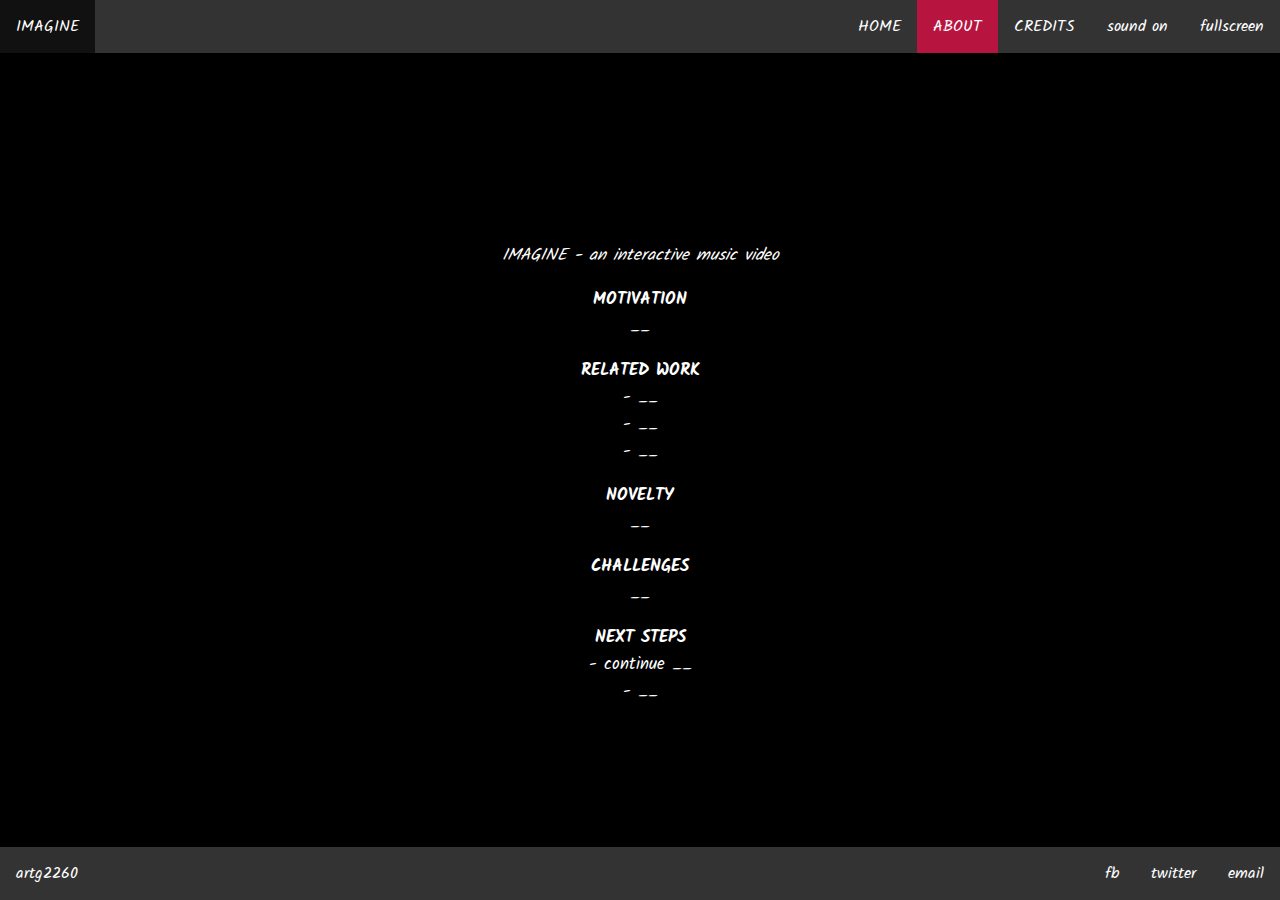
==== about.html @ 982e7da4 "p u s h" ====
<!DOCTYPE html>

<head>
  <meta charset="utf-8">
  <title>IMAGINE . about</title>
  <link rel="stylesheet" href="style.css">
  <link href="https://fonts.googleapis.com/css?family=Kalam" rel="stylesheet">
</head>

<body>
  <div class="nav">
    <ul id="left">
      <li><a href="index.html">IMAGINE</a></li>
    </ul>
    <ul id="right">
      <li><a id="fullscreen">fullscreen</a></li>
      <script>
        function toggleFullscreen(elem) {
          elem = elem || document.documentElement;
          if (!document.fullscreenElement && !document.mozFullScreenElement &&
            !document.webkitFullscreenElement && !document.msFullscreenElement) {
            if (elem.requestFullscreen) {
              elem.requestFullscreen();
            } else if (elem.msRequestFullscreen) {
              elem.msRequestFullscreen();
            } else if (elem.mozRequestFullScreen) {
              elem.mozRequestFullScreen();
            } else if (elem.webkitRequestFullscreen) {
              elem.webkitRequestFullscreen(Element.ALLOW_KEYBOARD_INPUT);
            }
          } else {
            if (document.exitFullscreen) {
              document.exitFullscreen();
            } else if (document.msExitFullscreen) {
              document.msExitFullscreen();
            } else if (document.mozCancelFullScreen) {
              document.mozCancelFullScreen();
            } else if (document.webkitExitFullscreen) {
              document.webkitExitFullscreen();
            }
          }
        }
        document.getElementById('fullscreen').addEventListener('click', function() {
          toggleFullscreen();
        });
      </script>
      <li><a onClick="soundToggle();" id="soundToggle">sound on</a></li>
      <script>
        function soundToggle() {
          if (document.getElementById('soundToggle').innerText == "sound on") {
            document.getElementById('soundToggle').innerText = "sound off";
          } else document.getElementById('soundToggle').innerText = "sound on";
        }
      </script>
      <li><a href="credits.html">CREDITS</a></li>
      <li><a href="about.html" class="active">ABOUT</a></li>
      <li><a href="index.html">HOME</a></li>
    </ul>
  </div>

  <div class="main">
    <p><i>IMAGINE - an interactive music video</i></p>

    <p><b>MOTIVATION</b><br>__</p>

    <p><b>RELATED WORK</b><br> - __ <br> - __ <br> - __ </p>

    <p><b>NOVELTY</b><br>__</p>

    <p><b>CHALLENGES</b><br>__</p>

    <p><b>NEXT STEPS</b><br> - continue __ <br> - __ </p>
  </div>

  <div class="footer">
    <ul id="left">
      <li><a href="https://nathanmelenbrink.github.io/artg2260/" target="_blank">artg2260</a></li>
    </ul>
    <ul id="right">
      <li><a href="">email</a></li>
      <li><a href="">twitter</a></li>
      <li><a href="">fb</a></li>
    </ul>
  </div>
</body>
---- style.css ----
html {
  font-family: 'Kalam', cursive;
  background-color: black;
}

.nav {
  position: fixed;
  width: 100%;
  top: 0%;
  left: 0%;
}

.nav ul {
  list-style-type: none;
  margin: 0;
  padding: 0;
  overflow: hidden;
  background-color: #333;
}

#left {
  float: left;
}

#left li {
  float: left;
}

#right li {
  float: right;
}

li a {
  display: inline-block;
  color: white;
  text-align: center;
  padding: 14px 16px;
  text-decoration: none;
}

li a:hover {
  background-color: #111;
}

.active {
  background-color: #b71540;
}

.vid {
  width: 100%;
  position: absolute;
  top: 50px;
  left: 0;
  right: 0;
  margin: auto;
}

.main {
  width: 60%;
  position: absolute;
  top: 25%;
  left: 0;
  right: 0;
  margin: auto;
}

.main p {
  color: white;
  font-size: 17px;
  text-align: center;
}

.footer ul {
  list-style-type: none;
  margin: 0;
  padding: 0;
  overflow: hidden;
  background-color: #333;
}

.footer {
  position: fixed;
  width: 100%;
  bottom: 0%;
  left: 0%;
}
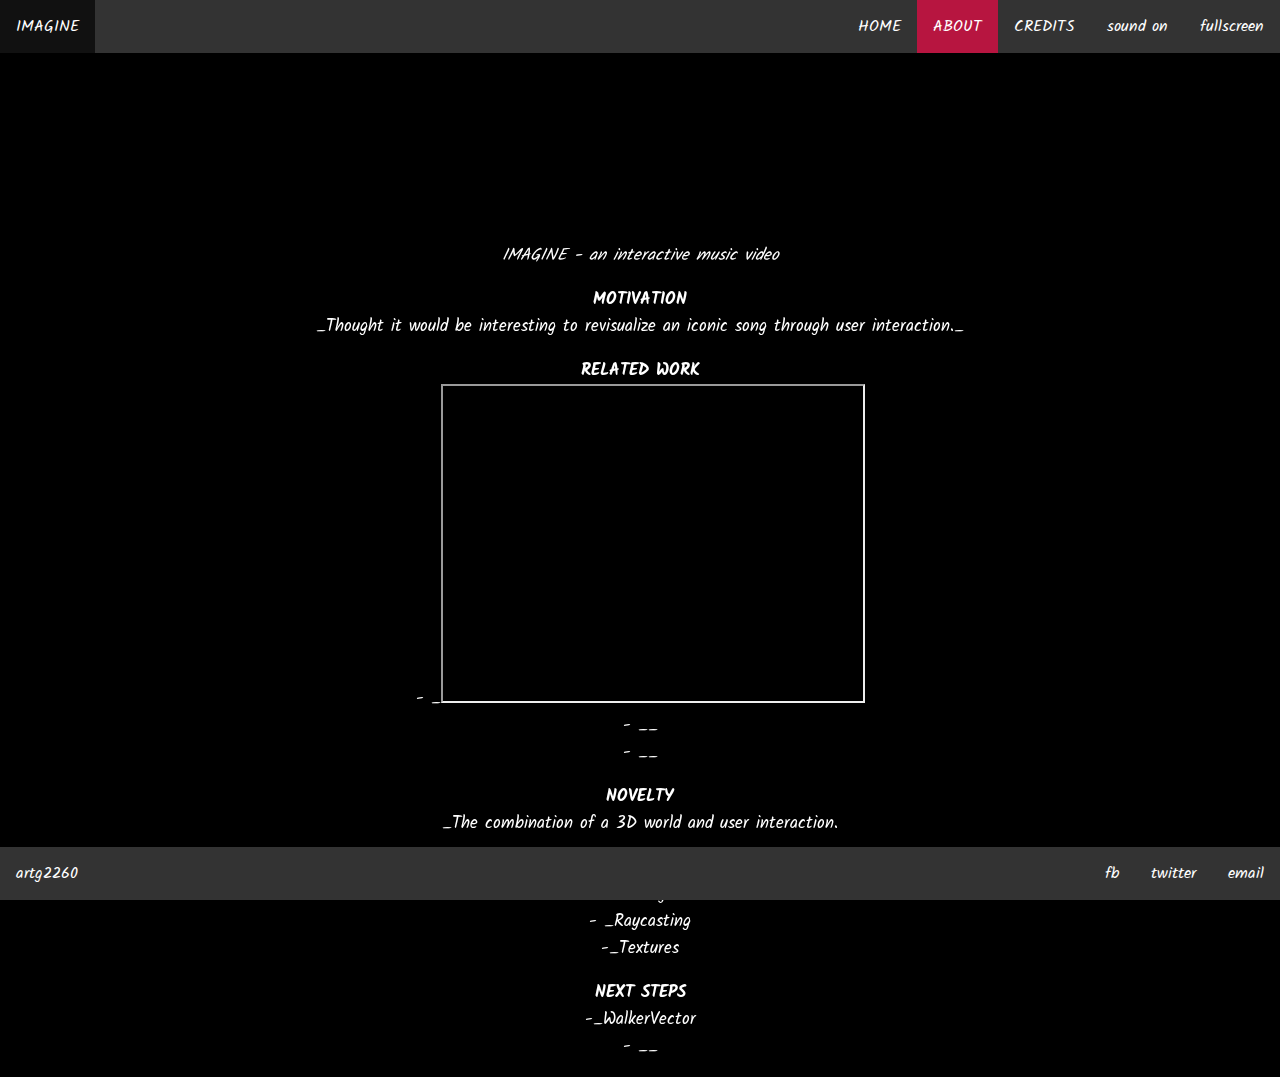
==== commit 7aeaf395: "update for about" ====
--- a/about.html
+++ b/about.html
@@ -61,15 +61,15 @@
   <div class="main">
     <p><i>IMAGINE - an interactive music video</i></p>
 
-    <p><b>MOTIVATION</b><br>__</p>
+    <p><b>MOTIVATION</b><br>_Thought it would be interesting to revisualize an iconic song through user interaction._</p>
 
-    <p><b>RELATED WORK</b><br> - __ <br> - __ <br> - __ </p>
+    <p><b>RELATED WORK</b><br> - _<iframe width="420" height="315" src="https://www.youtube.com/watch?time_continue=193&v=LD4MVFzmtjY"> </iframe><br> - __ <br> - __ </p>
 
-    <p><b>NOVELTY</b><br>__</p>
+    <p><b>NOVELTY</b><br>_The combination of a 3D world and user interaction.</p>
 
-    <p><b>CHALLENGES</b><br>__</p>
+    <p><b>CHALLENGES</b><br>_Three.js<br> - _Raycasting <br> -_Textures </p>
 
-    <p><b>NEXT STEPS</b><br> - continue __ <br> - __ </p>
+    <p><b>NEXT STEPS</b><br> -_WalkerVector <br> - __ </p>
   </div>
 
   <div class="footer">
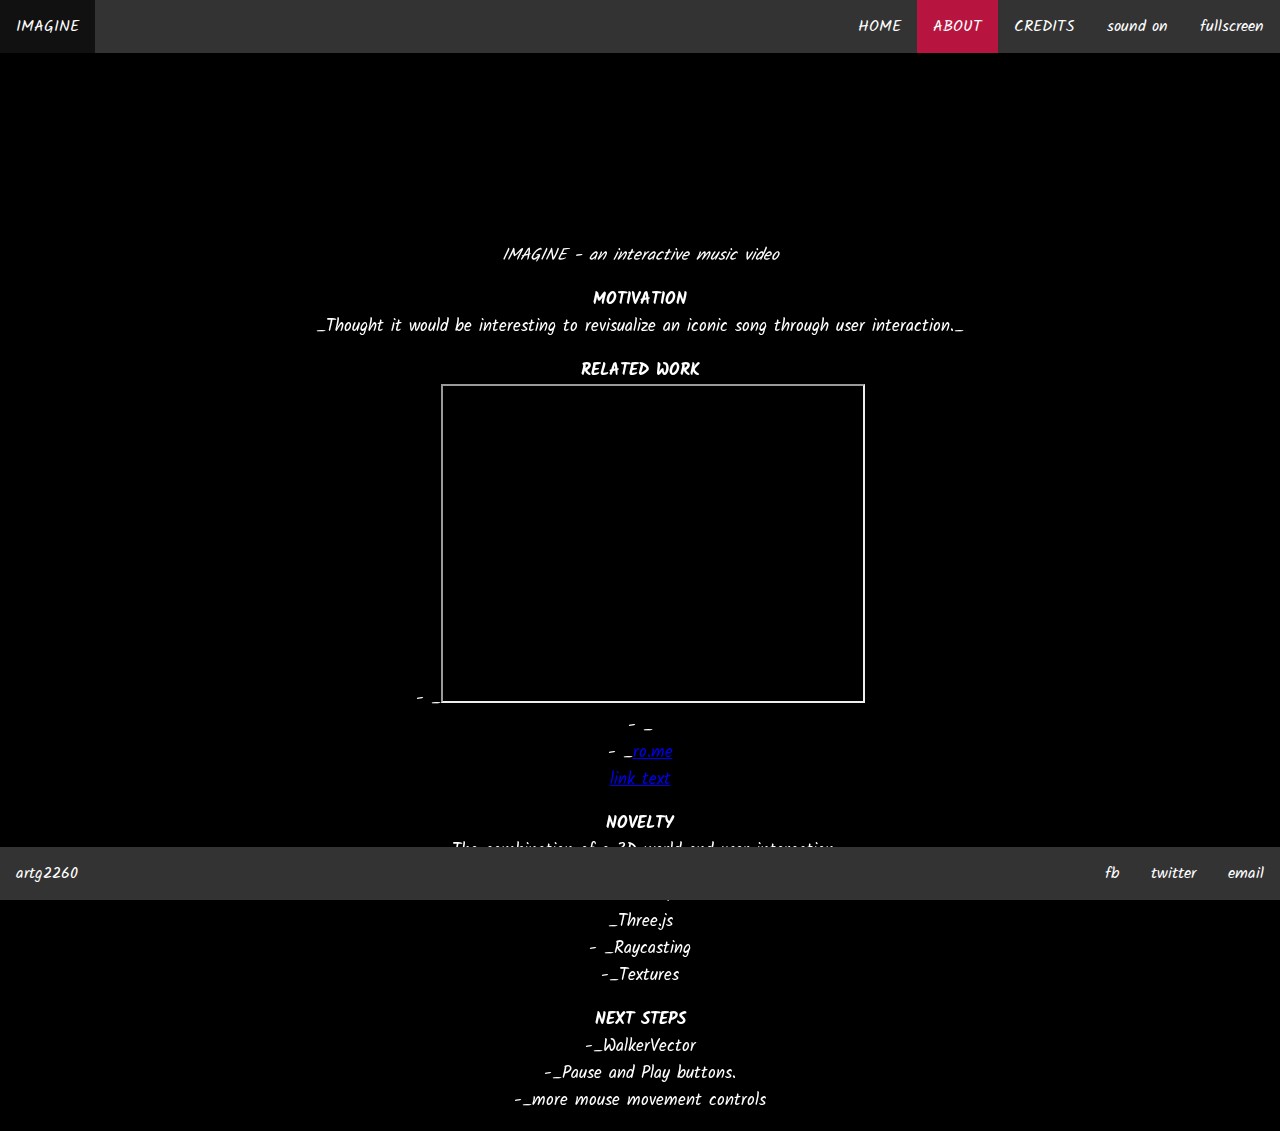
==== commit 9126e59d: "commit about page" ====
--- a/about.html
+++ b/about.html
@@ -63,13 +63,14 @@
 
     <p><b>MOTIVATION</b><br>_Thought it would be interesting to revisualize an iconic song through user interaction._</p>
 
-    <p><b>RELATED WORK</b><br> - _<iframe width="420" height="315" src="https://www.youtube.com/watch?time_continue=193&v=LD4MVFzmtjY"> </iframe><br> - __ <br> - __ </p>
+    <p><b>RELATED WORK</b><br> - _<iframe width="420" height="315" src="https://www.youtube.com/watch?time_continue=193&v=LD4MVFzmtjY"> </iframe><br> - _
+    <br> - _<a href="http://www.ro.me/">ro.me</a><br><a href="http://www.rememberspook.com/">link text</a </p>
 
     <p><b>NOVELTY</b><br>_The combination of a 3D world and user interaction.</p>
 
     <p><b>CHALLENGES</b><br>_Three.js<br> - _Raycasting <br> -_Textures </p>
 
-    <p><b>NEXT STEPS</b><br> -_WalkerVector <br> - __ </p>
+    <p><b>NEXT STEPS</b><br> -_WalkerVector <br> -_Pause and Play buttons.<br>-_more mouse movement controls </p>
   </div>
 
   <div class="footer">
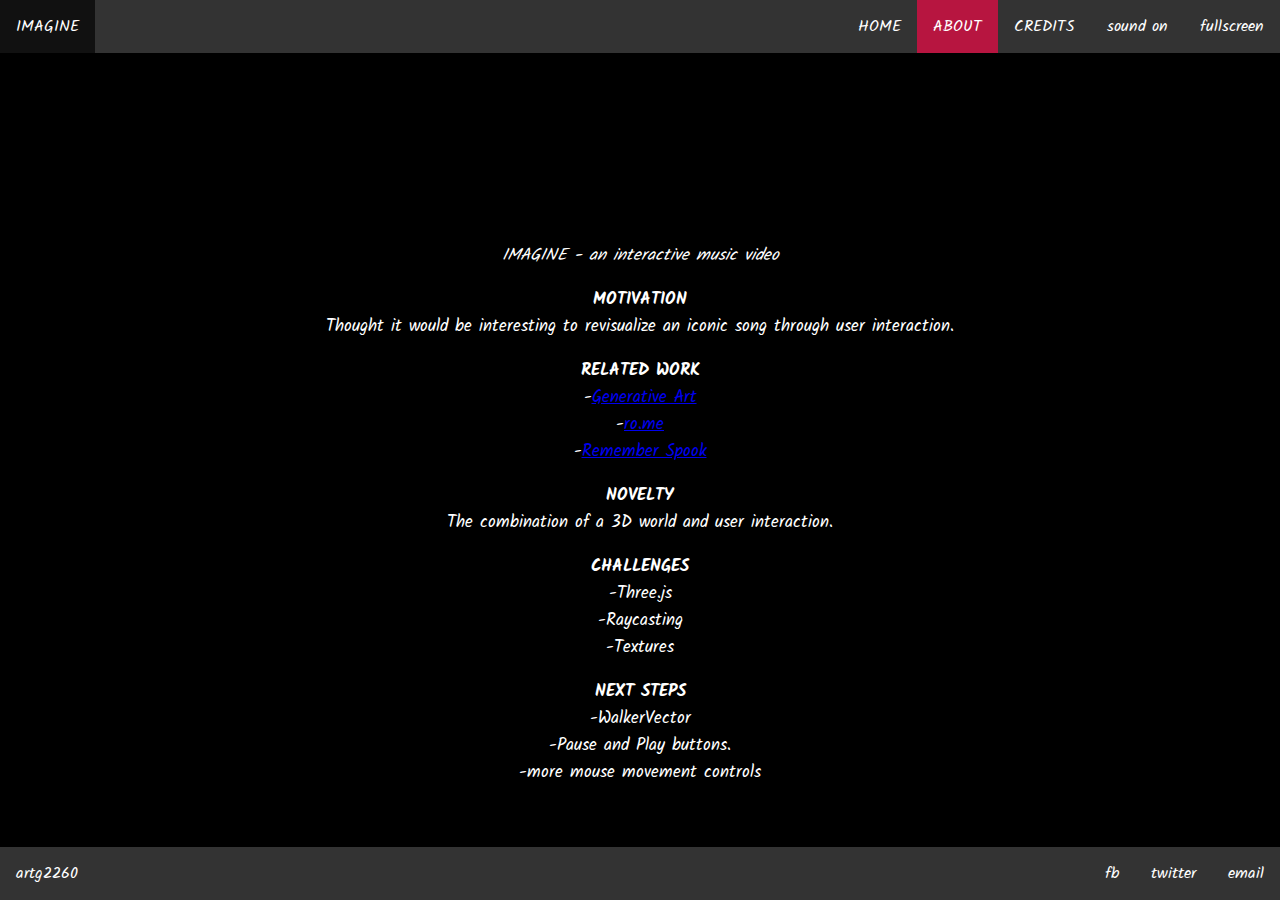
==== commit 175d1a54: "push" ====
--- a/about.html
+++ b/about.html
@@ -61,16 +61,15 @@
   <div class="main">
     <p><i>IMAGINE - an interactive music video</i></p>
 
-    <p><b>MOTIVATION</b><br>_Thought it would be interesting to revisualize an iconic song through user interaction._</p>
+    <p><b>MOTIVATION</b><br>Thought it would be interesting to revisualize an iconic song through user interaction.</p>
 
-    <p><b>RELATED WORK</b><br> - _<iframe width="420" height="315" src="https://www.youtube.com/watch?time_continue=193&v=LD4MVFzmtjY"> </iframe><br> - _
-    <br> - _<a href="http://www.ro.me/">ro.me</a><br><a href="http://www.rememberspook.com/">link text</a </p>
+    <p><b>RELATED WORK</b><br> -<a href="https://www.youtube.com/watch?time_continue=193&v=LD4MVFzmtjY">Generative Art</a>  </iframe> <br> -<a href="http://www.ro.me/">ro.me</a><br>-<a href="http://www.rememberspook.com/">Remember Spook</a> </p>
 
-    <p><b>NOVELTY</b><br>_The combination of a 3D world and user interaction.</p>
+    <p><b>NOVELTY</b><br>The combination of a 3D world and user interaction.</p>
 
-    <p><b>CHALLENGES</b><br>_Three.js<br> - _Raycasting <br> -_Textures </p>
+    <p><b>CHALLENGES</b><br>-Three.js<br> -Raycasting <br> -Textures </p>
 
-    <p><b>NEXT STEPS</b><br> -_WalkerVector <br> -_Pause and Play buttons.<br>-_more mouse movement controls </p>
+    <p><b>NEXT STEPS</b><br> -WalkerVector <br> -Pause and Play buttons.<br> -more mouse movement controls </p>
   </div>
 
   <div class="footer">
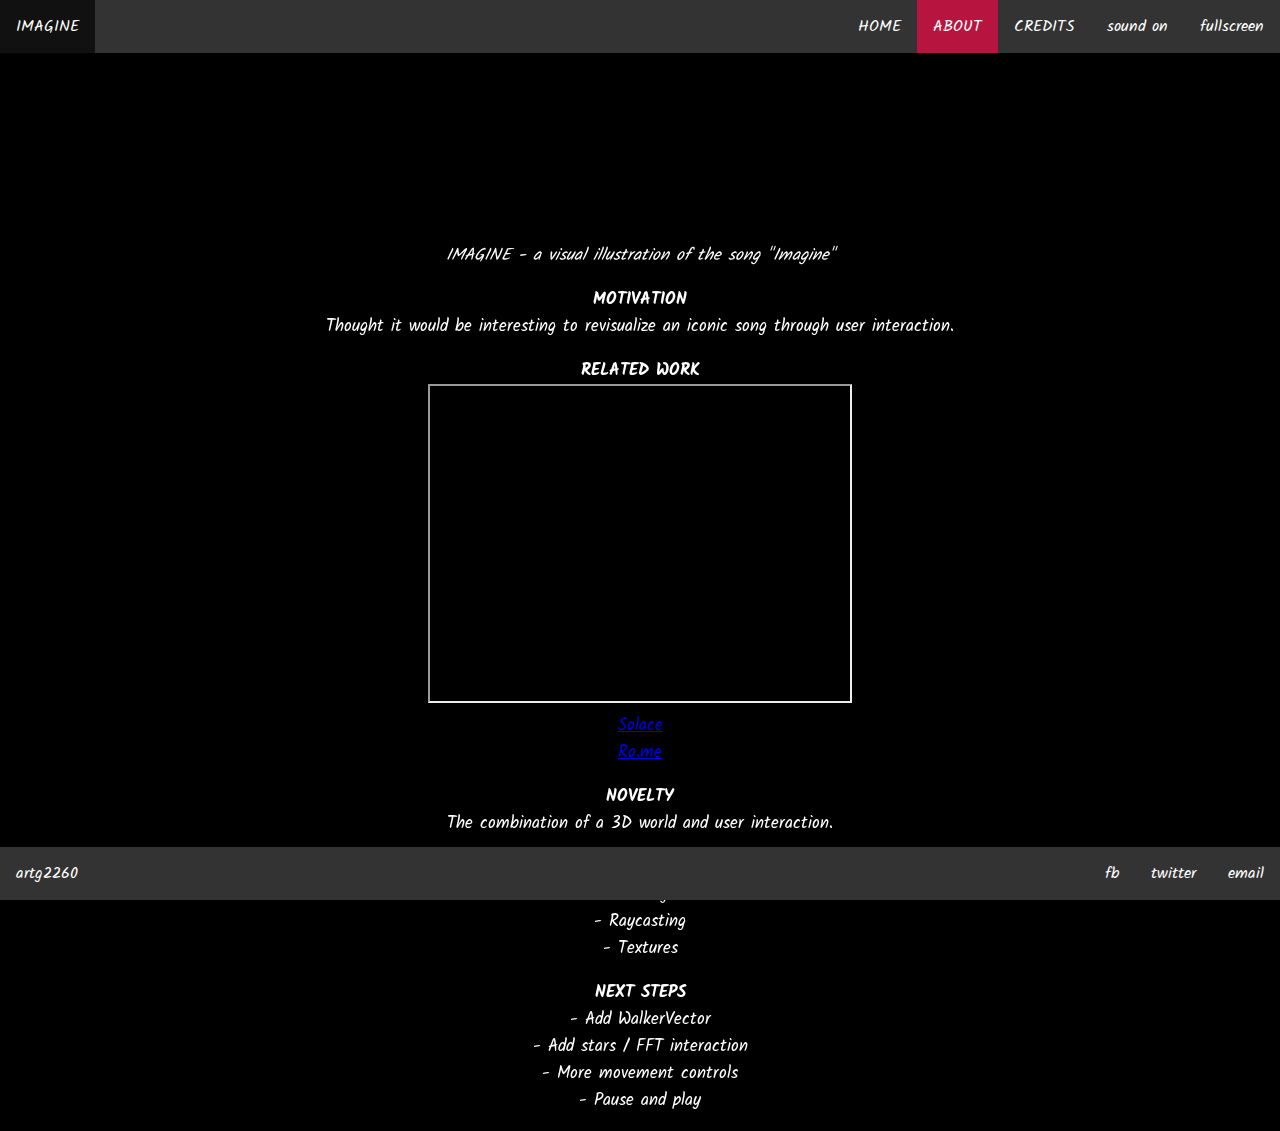
==== commit 28a34a77: "about" ====
--- a/about.html
+++ b/about.html
@@ -59,17 +59,20 @@
   </div>
 
   <div class="main">
-    <p><i>IMAGINE - an interactive music video</i></p>
+    <p><i>IMAGINE - a visual illustration of the song "Imagine"</i></p>
 
     <p><b>MOTIVATION</b><br>Thought it would be interesting to revisualize an iconic song through user interaction.</p>
 
-    <p><b>RELATED WORK</b><br> -<a href="https://www.youtube.com/watch?time_continue=193&v=LD4MVFzmtjY">Generative Art</a>  </iframe> <br> -<a href="http://www.ro.me/">ro.me</a><br>-<a href="http://www.rememberspook.com/">Remember Spook</a> </p>
+    <p><b>RELATED WORK</b><br>
+      <iframe width="420" height="315" src="https://www.youtube.com/watch?time_continue=193&v=LD4MVFzmtjY"> </iframe>
+      <br> <a href="http://www.rememberspook.com/">Solace</a>
+      <br> <a href="http://www.ro.me/">Ro.me</a></p>
 
     <p><b>NOVELTY</b><br>The combination of a 3D world and user interaction.</p>
 
-    <p><b>CHALLENGES</b><br>-Three.js<br> -Raycasting <br> -Textures </p>
+    <p><b>CHALLENGES</b><br>- Three.js<br> - Raycasting <br> - Textures </p>
 
-    <p><b>NEXT STEPS</b><br> -WalkerVector <br> -Pause and Play buttons.<br> -more mouse movement controls </p>
+    <p><b>NEXT STEPS</b><br> - Add WalkerVector <br> - Add stars / FFT interaction<br> - More movement controls <br> - Pause and play</p>
   </div>
 
   <div class="footer">
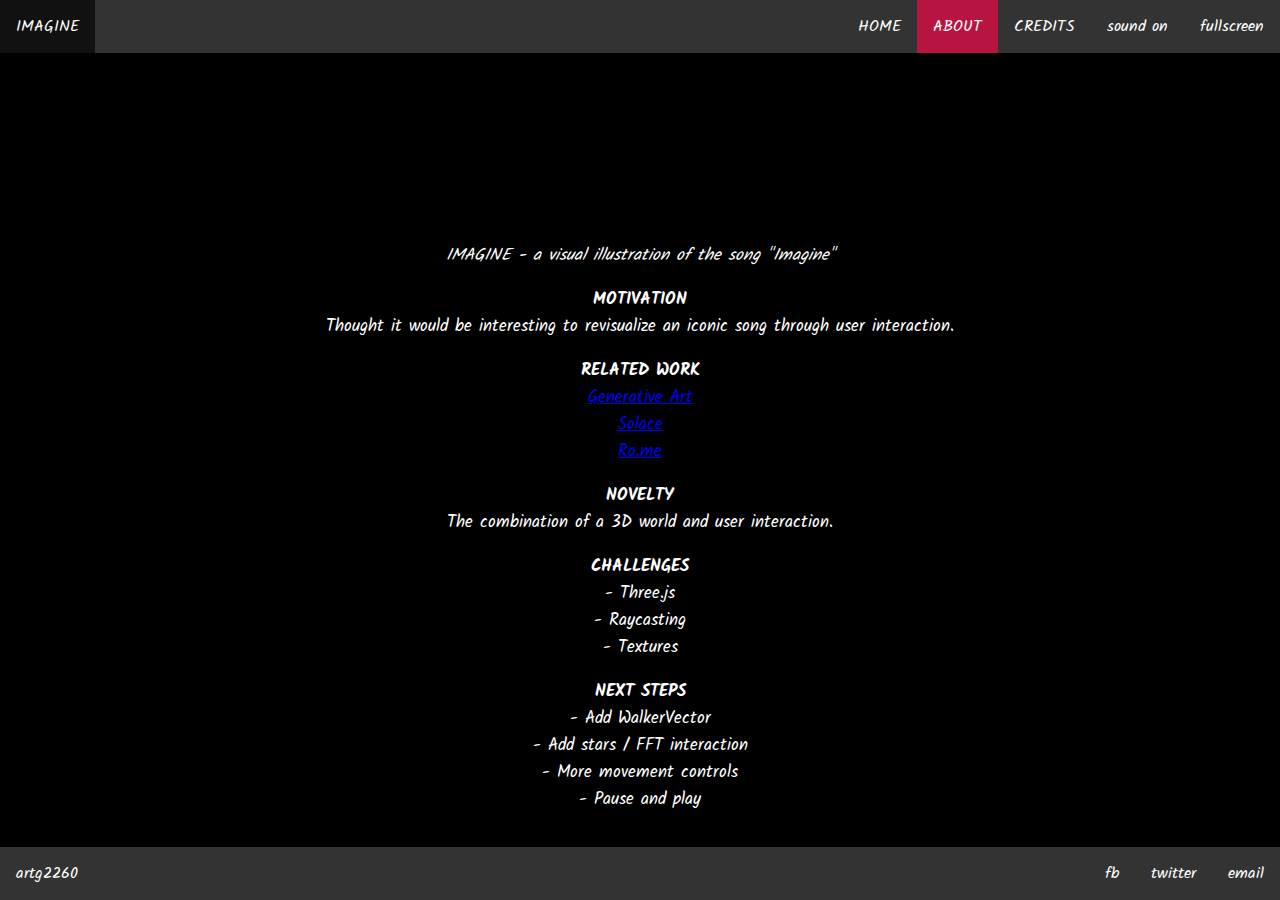
==== commit 817a16d7: "Merge branch 'master' of https://github.com/kartze/artg2260-final" ====
--- a/about.html
+++ b/about.html
@@ -63,8 +63,8 @@
 
     <p><b>MOTIVATION</b><br>Thought it would be interesting to revisualize an iconic song through user interaction.</p>
 
-    <p><b>RELATED WORK</b><br>
-      <iframe width="420" height="315" src="https://www.youtube.com/watch?time_continue=193&v=LD4MVFzmtjY"> </iframe>
+    <p><b>RELATED WORK</b>
+      <br> <a href="https://www.youtube.com/watch?time_continue=193&v=LD4MVFzmtjY">Generative Art</a>
       <br> <a href="http://www.rememberspook.com/">Solace</a>
       <br> <a href="http://www.ro.me/">Ro.me</a></p>
 
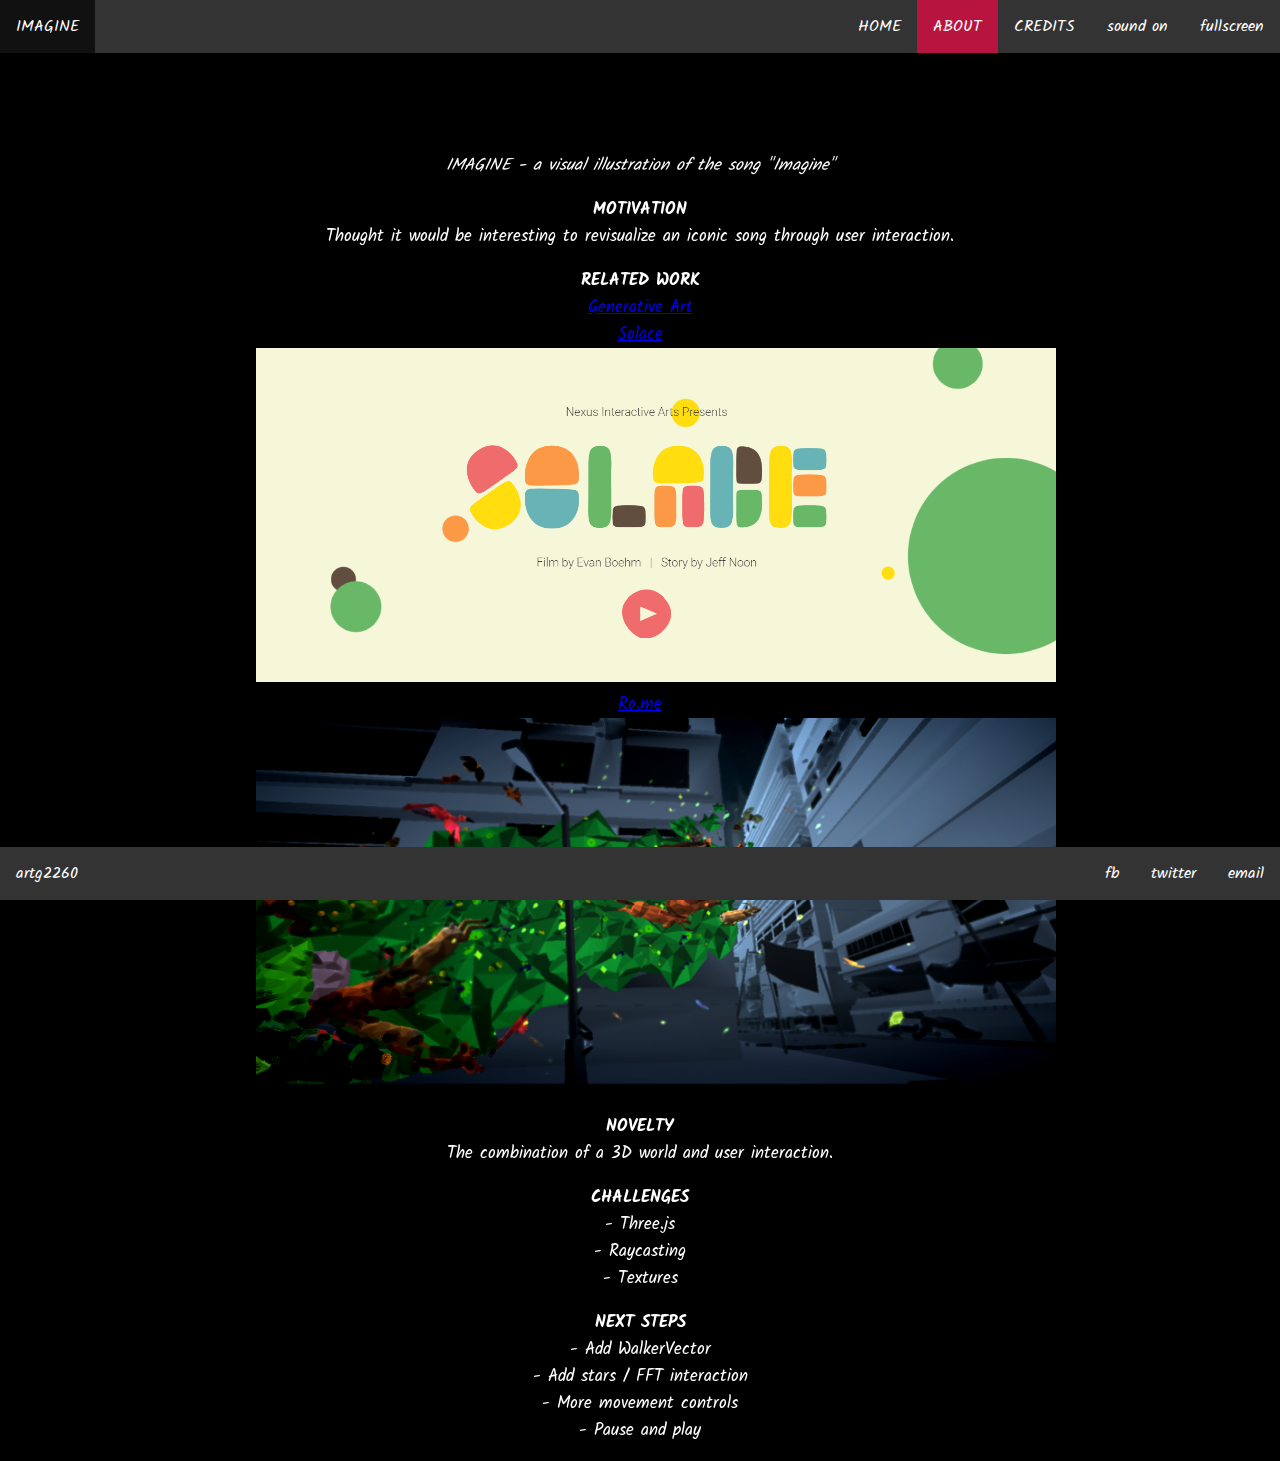
==== commit 604d51a0: "Add imgs for related works" ====
--- a/about.html
+++ b/about.html
@@ -66,11 +66,13 @@
     <p><b>RELATED WORK</b>
       <br> <a href="https://www.youtube.com/watch?time_continue=193&v=LD4MVFzmtjY">Generative Art</a>
       <br> <a href="http://www.rememberspook.com/">Solace</a>
-      <br> <a href="http://www.ro.me/">Ro.me</a></p>
+      <br> <img src="img/solace.jpg" width=800px>
+      <br> <a href="http://www.ro.me/">Ro.me</a>
+      <br> <img src="img/rome.jpg" width=800px></p>
 
     <p><b>NOVELTY</b><br>The combination of a 3D world and user interaction.</p>
 
-    <p><b>CHALLENGES</b><br>- Three.js<br> - Raycasting <br> - Textures </p>
+    <p><b>CHALLENGES</b><br> - Three.js<br> - Raycasting <br> - Textures </p>
 
     <p><b>NEXT STEPS</b><br> - Add WalkerVector <br> - Add stars / FFT interaction<br> - More movement controls <br> - Pause and play</p>
   </div>
--- a/style.css
+++ b/style.css
@@ -58,7 +58,7 @@
 .main {
   width: 60%;
   position: absolute;
-  top: 25%;
+  top: 15%;
   left: 0;
   right: 0;
   margin: auto;
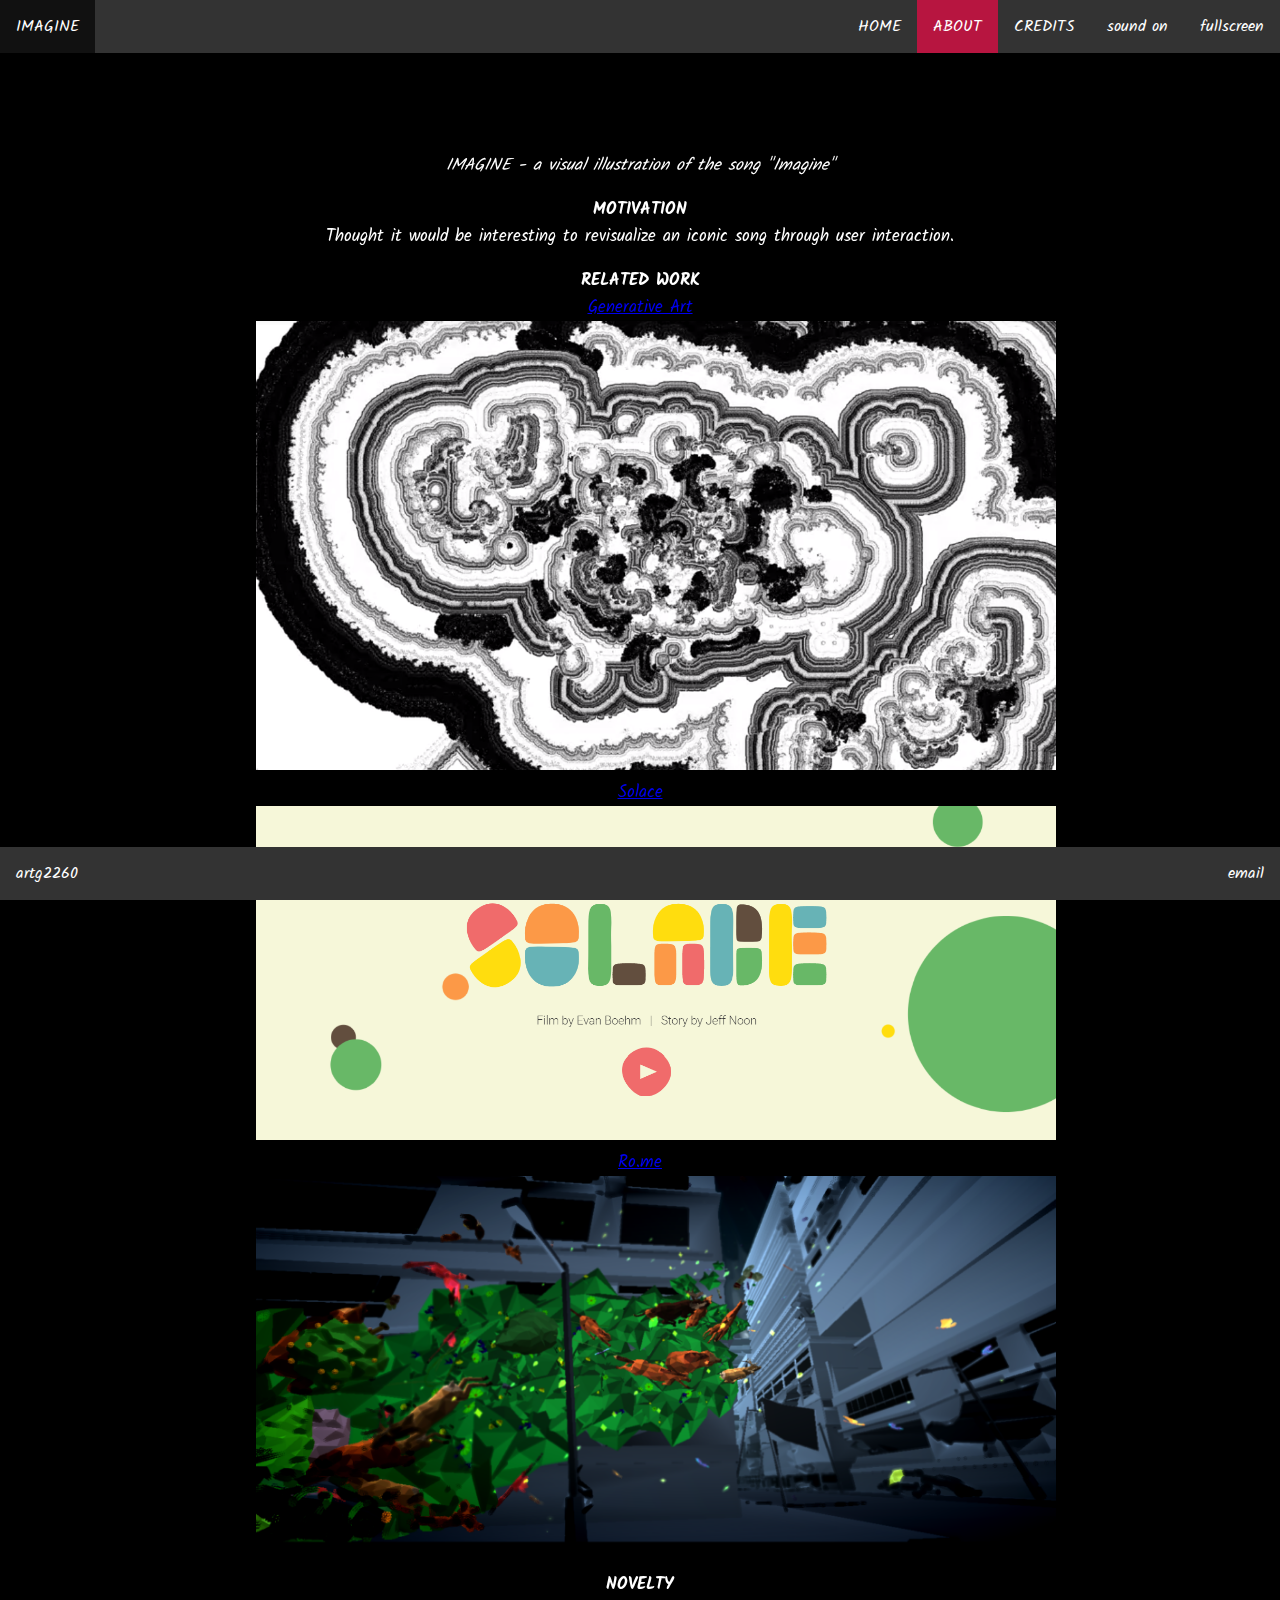
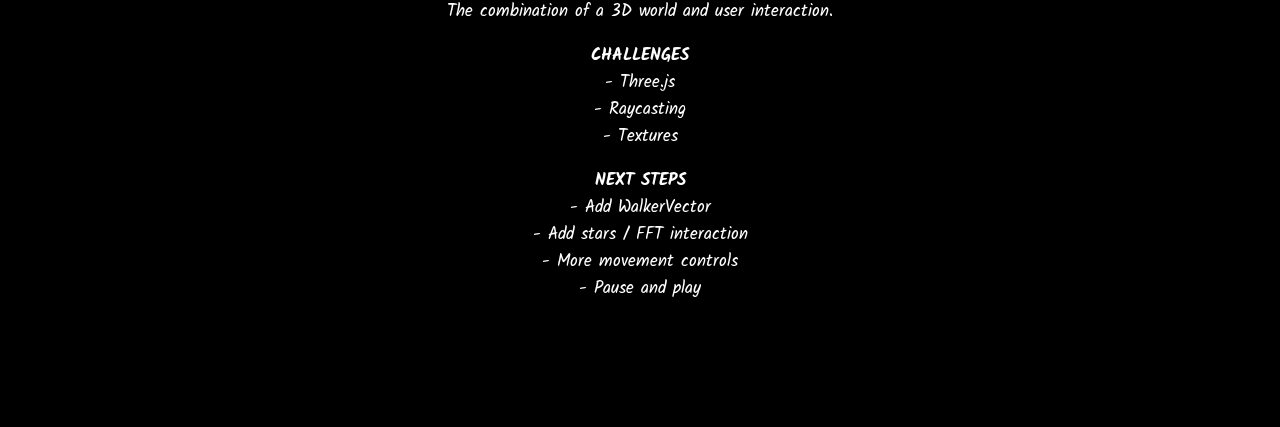
==== commit 5235d540: "footer" ====
--- a/about.html
+++ b/about.html
@@ -64,17 +64,15 @@
     <p><b>MOTIVATION</b><br>Thought it would be interesting to revisualize an iconic song through user interaction.</p>
 
     <p><b>RELATED WORK</b>
-      <br> <a href="https://www.youtube.com/watch?time_continue=193&v=LD4MVFzmtjY">Generative Art</a>
-      <br> <a href="http://www.rememberspook.com/">Solace</a>
-      <br> <img src="img/solace.jpg" width=800px>
-      <br> <a href="http://www.ro.me/">Ro.me</a>
-      <br> <img src="img/rome.jpg" width=800px></p>
+      <br> <a href="https://www.youtube.com/watch?time_continue=193&v=LD4MVFzmtjY">Generative Art<br> <img src="img/generativeart.jpg" width=800px></a>
+      <br> <a href="http://www.rememberspook.com/">Solace<br> <img src="img/solace.jpg" width=800px></a>
+      <br> <a href="http://www.ro.me/">Ro.me<br> <img src="img/rome.jpg" width=800px></p></a>
 
-    <p><b>NOVELTY</b><br>The combination of a 3D world and user interaction.</p>
+      <p><b>NOVELTY</b><br>The combination of a 3D world and user interaction.</p>
 
-    <p><b>CHALLENGES</b><br> - Three.js<br> - Raycasting <br> - Textures </p>
+      <p><b>CHALLENGES</b><br> - Three.js<br> - Raycasting <br> - Textures </p>
 
-    <p><b>NEXT STEPS</b><br> - Add WalkerVector <br> - Add stars / FFT interaction<br> - More movement controls <br> - Pause and play</p>
+      <p><b>NEXT STEPS</b><br> - Add WalkerVector <br> - Add stars / FFT interaction<br> - More movement controls <br> - Pause and play <br> <br> <br> <br> <br></p>
   </div>
 
   <div class="footer">
@@ -83,8 +81,8 @@
     </ul>
     <ul id="right">
       <li><a href="">email</a></li>
-      <li><a href="">twitter</a></li>
-      <li><a href="">fb</a></li>
+      <!-- <li><a href="">twitter</a></li>
+      <li><a href="">fb</a></li> -->
     </ul>
   </div>
 </body>